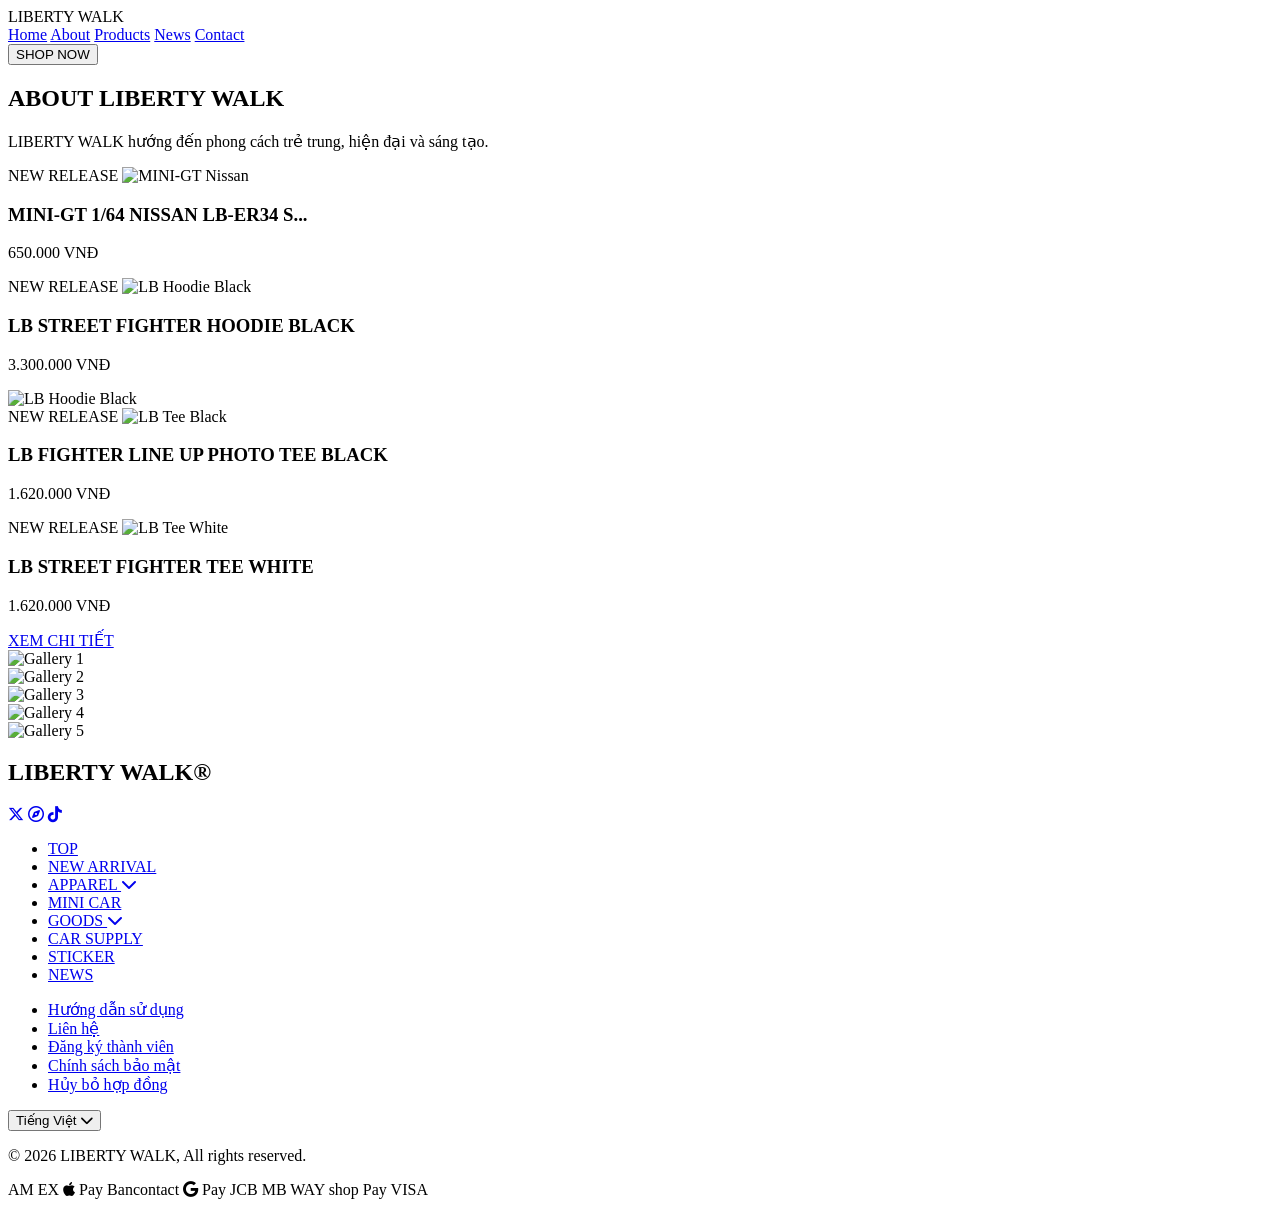
==== index.html @ 04e9d272 "Add files via upload" ====
<!DOCTYPE html>
<html lang="vi">
<head>
  <meta charset="UTF-8">
  <meta name="viewport" content="width=device-width, initial-scale=1.0">
  <title>Step Up</title>

  <link rel="stylesheet" href="css/style.css">

  <link rel="preconnect" href="https://fonts.googleapis.com">
  <link
    href="https://fonts.googleapis.com/css2?family=Roboto:wght@300;400;700&display=swap"
    rel="stylesheet"
  >
</head>

<body>
  <!-- Header -->
  <header>
    <div class="logo">LIBERTY WALK</div>

    <nav>
      <a href="index.html">Home</a>
      <a href="gioithieu.html">About</a>
      <a href="sanpham.html">Products</a>
      <a href="dichvu.html">News</a>
      <a href="lienhe.html">Contact</a>
    </nav>
  </header>

  <!-- Banner -->
<div class="banner">
  <!-- Dãy ảnh trượt nằm bên dưới -->
  <div class="banner-slider">
    <div class="slide-item" style="background-image: url('images/banner.jpg');"></div>
    <div class="slide-item" style="background-image: url('images/banner2.jpg');"></div>
    <div class="slide-item" style="background-image: url('images/banner3.jpg');"></div>
  </div>

  <!-- Các nội dung (Chữ / Nút) sẽ nằm đè lên trên ảnh -->
  <!-- Thêm nội dung chữ của bạn ở đây nếu có -->
  <button>SHOP NOW</button>
</div>
  </section>



  <!-- About & Products Section -->
<section class="about-products-section" id="about">
  <!-- Header: Tiêu đề & Mô tả -->
  <div class="section-header">
    <h2>ABOUT LIBERTY WALK</h2>
    <p>LIBERTY WALK hướng đến phong cách trẻ trung, hiện đại và sáng tạo.</p>
  </div>

  <!-- Group Danh sách 4 sản phẩm -->
  <div class="products-grid">
    <!-- Card 1 -->
    <div class="product-card">
      <div class="image-container">
        <span class="badge">NEW RELEASE</span>
        <img src="images/product1.jpg" alt="MINI-GT Nissan">
      </div>
      <div class="product-info">
        <h3 class="product-title">MINI-GT 1/64 NISSAN LB-ER34 S...</h3>
        <p class="product-price">650.000 VNĐ</p>
      </div>
    </div>

    <!-- Card 2 -->
    <div class="product-card">
      <div class="image-container">
        <span class="badge">NEW RELEASE</span>
        <img src="images/product2.jpg" alt="LB Hoodie Black">
      </div>
      <div class="product-info">
        <h3 class="product-title">LB STREET FIGHTER HOODIE BLACK</h3>
        <p class="product-price">3.300.000 VNĐ</p>
        <img class="product-image-icon" src="images/tho.png" alt="LB Hoodie Black">
      </div>
    </div>

  

    <!-- Card 3 -->
    <div class="product-card">
      <div class="image-container">
        <span class="badge">NEW RELEASE</span>
        <img src="images/product3.jpg" alt="LB Tee Black">
      </div>
      <div class="product-info">
        <h3 class="product-title">LB FIGHTER LINE UP PHOTO TEE BLACK</h3>
        <p class="product-price">1.620.000 VNĐ</p>
      </div>
    </div>
    

    <!-- Card 4 -->
    <div class="product-card">
      <div class="image-container">
        <span class="badge">NEW RELEASE</span>
        <img src="images/product4.jpg" alt="LB Tee White">
      </div>
      <div class="product-info">
        <h3 class="product-title">LB STREET FIGHTER TEE WHITE</h3>
        <p class="product-price">1.620.000 VNĐ</p>
          </div>
      </div>
  </div> 
  <div class="more-btn-container">
    <a href="sanpham.html" class="btn-see-more">XEM CHI TIẾT</a>
  </div>
</section>

</section>
  <!-- Service -->
  <section class="gallery-section">
  <!-- Cột trái (2 ảnh) -->
  <div class="gallery-col col-left">
    <div class="gallery-item">
      <img src="images/gallery1.jpg" alt="Gallery 1">
    </div>
    <div class="gallery-item">
      <img src="images/gallery2.jpg" alt="Gallery 2">
    </div>
  </div>

  <!-- Cột giữa (1 ảnh cao) -->
  <div class="gallery-col col-center">
    <div class="gallery-item item-large">
      <img src="images/gallery3.jpg" alt="Gallery 3">
    </div>
  </div>

  <!-- Cột phải (2 ảnh) -->
  <div class="gallery-col col-right">
    <div class="gallery-item">
      <img src="images/gallery4.jpg" alt="Gallery 4">
    </div>
    <div class="gallery-item">
      <img src="images/gallery5.jpg" alt="Gallery 5">
    </div>
  </div>
</section>

  

  <!-- Footer -->
  <footer class="site-footer">
  <!-- Phần trên: Logo & Các cột Menu -->
  <div class="footer-top">
    <!-- Cột 1: Logo & Social Icons -->
    <div class="footer-brand">
      <h2 class="footer-logo">LIBERTY WALK<span>®</span></h2>
      <div class="social-links">
        <a href="#"><i class="fa-brands fa-x-twitter"></i></a>
        <a href="#"><i class="fa-regular fa-compass"></i></a> <!-- Hoặc icon Instagram -->
        <a href="#"><i class="fa-brands fa-tiktok"></i></a>
      </div>
    </div>

    <!-- Cột 2: Menu danh mục sản phẩm -->
    <div class="footer-nav">
      <ul>
        <li><a href="#">TOP</a></li>
        <li><a href="#">NEW ARRIVAL</a></li>
        <li><a href="#">APPAREL <i class="fa-solid fa-chevron-down nav-arrow"></i></a></li>
        <li><a href="#">MINI CAR</a></li>
        <li><a href="#">GOODS <i class="fa-solid fa-chevron-down nav-arrow"></i></a></li>
        <li><a href="#">CAR SUPPLY</a></li>
        <li><a href="#">STICKER</a></li>
        <li><a href="#">NEWS</a></li>
      </ul>
    </div>

    <!-- Cột 3: Menu thông tin / chính sách -->
    <div class="footer-links">
      <ul>
        <li><a href="#">Hướng dẫn sử dụng</a></li>
        <li><a href="#">Liên hệ</a></li>
        <li><a href="#">Đăng ký thành viên</a></li>
        <li><a href="#">Chính sách bảo mật</a></li>
        <li><a href="#">Hủy bỏ hợp đồng</a></li>
      </ul>
    </div>
  </div>

  <!-- Phần dưới: Chọn ngôn ngữ, Copyright & Phương thức thanh toán -->
  <div class="footer-bottom">
    <div class="bottom-left">
      <!-- Select chọn ngôn ngữ -->
      <div class="lang-selector">
        <button class="lang-btn">
          Tiếng Việt <i class="fa-solid fa-chevron-down"></i>
        </button>
      </div>
      <p class="copyright">© 2026 LIBERTY WALK, All rights reserved.</p>
    </div>

    <!-- Cột icon thanh toán -->
    <div class="payment-methods">
      <span class="pay-badge amex">AM EX</span>
      <span class="pay-badge apple-pay"><i class="fa-brands fa-apple"></i> Pay</span>
      <span class="pay-badge bancontact">Bancontact</span>
      <span class="pay-badge gpay"><i class="fa-brands fa-google"></i> Pay</span>
      <span class="pay-badge jcb">JCB</span>
      <span class="pay-badge mastercard"><span class="mc-red"></span><span class="mc-orange"></span></span>
      <span class="pay-badge mbway">MB WAY</span>
      <span class="pay-badge shop-pay">shop Pay</span>
      <span class="pay-badge visa">VISA</span>
    </div><link rel="stylesheet" href="https://cdnjs.cloudflare.com/ajax/libs/font-awesome/6.4.0/css/all.min.css">
  </div>
</footer>
</body>
</html>
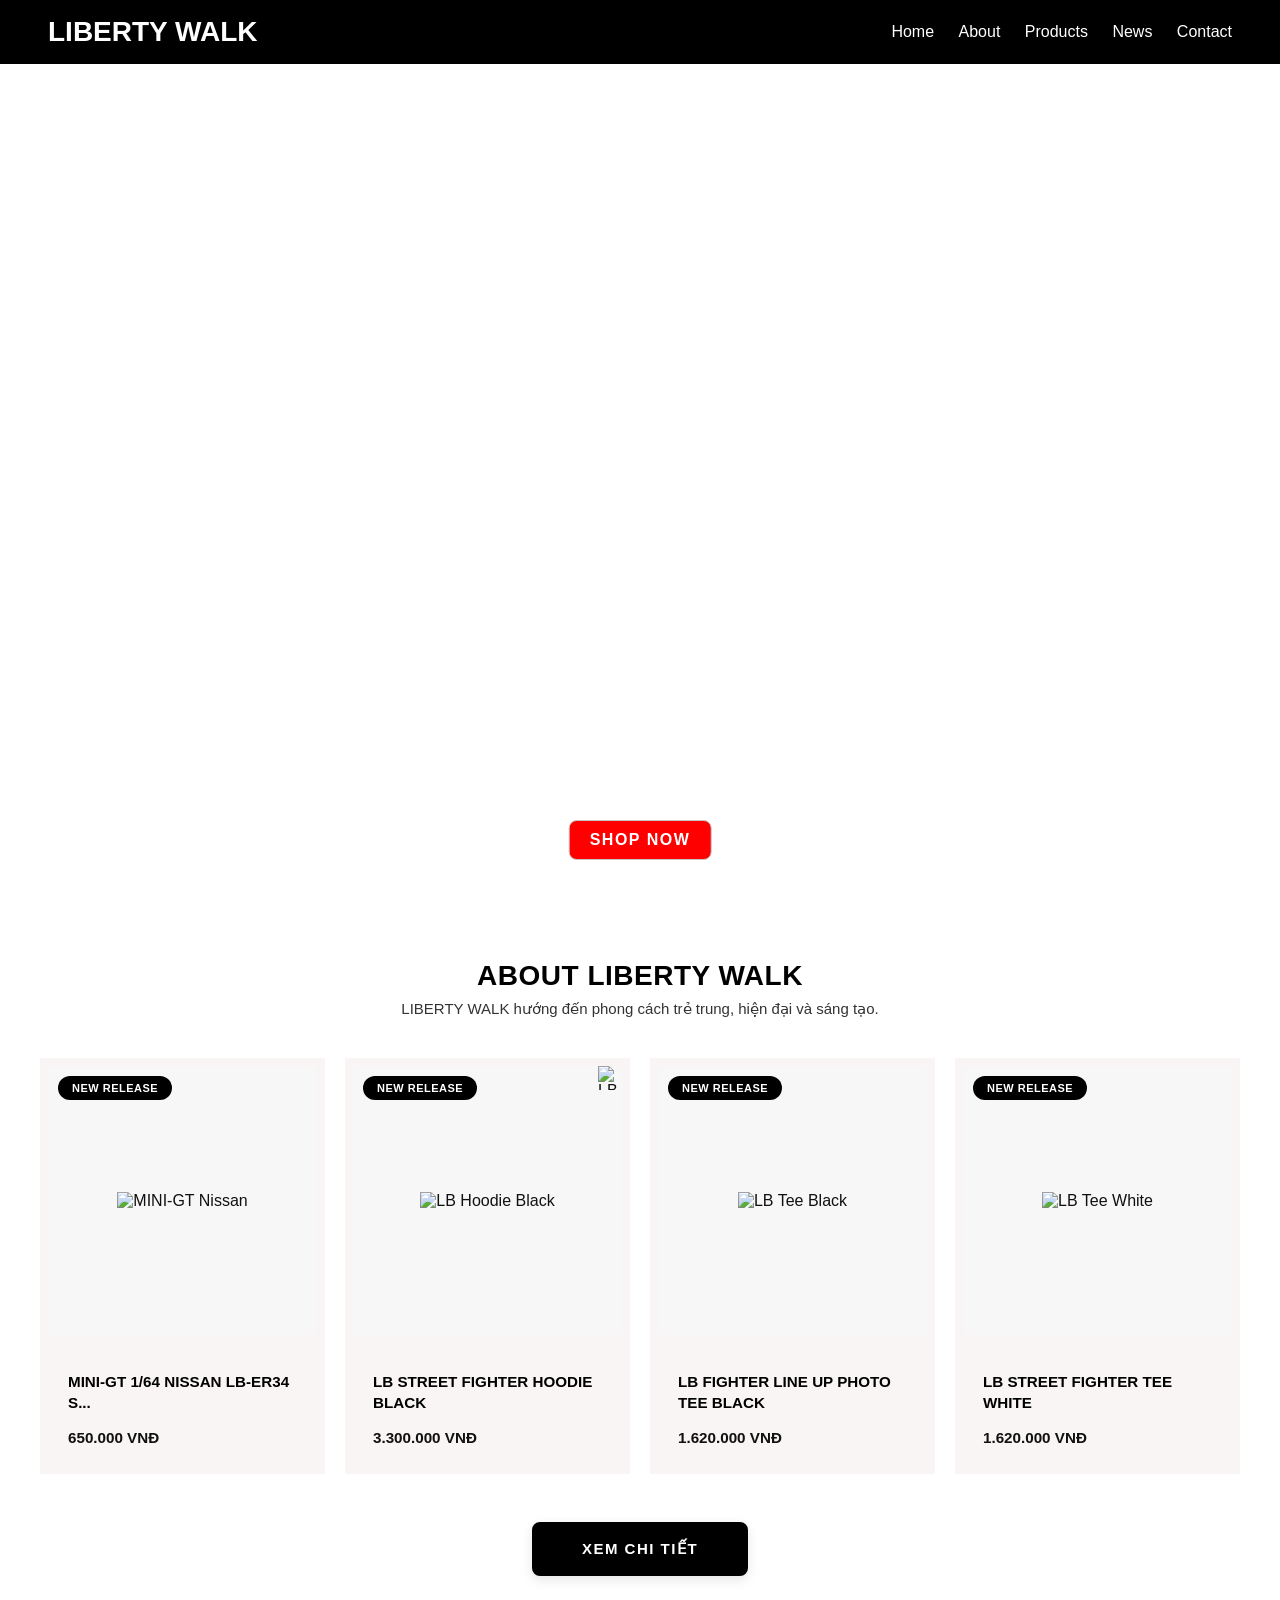
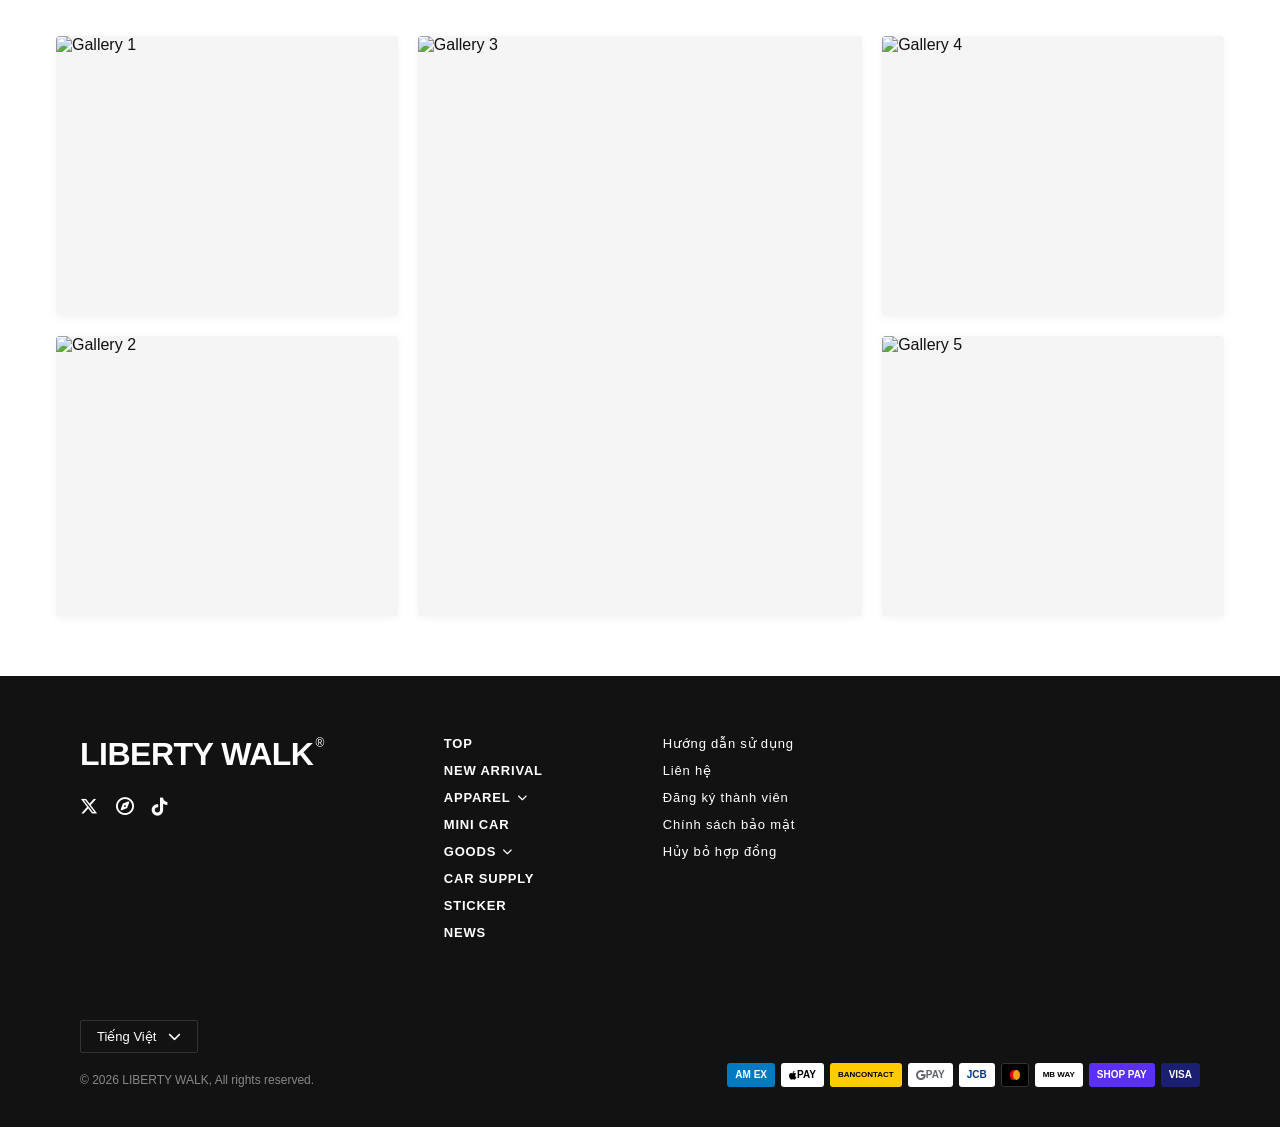
==== commit 95ed75a8: "Update index.html" ====
--- a/index.html
+++ b/index.html
@@ -5,7 +5,7 @@
   <meta name="viewport" content="width=device-width, initial-scale=1.0">
   <title>Step Up</title>
 
-  <link rel="stylesheet" href="css/style.css">
+  <link rel="stylesheet" href="style.css">
 
   <link rel="preconnect" href="https://fonts.googleapis.com">
   <link
@@ -212,4 +212,4 @@
   </div>
 </footer>
 </body>
-</html>+</html>
--- a/style.css
+++ b/style.css
@@ -0,0 +1,1245 @@
+*{
+margin:0;
+padding:0;
+box-sizing:border-box;
+font-family:Roboto,sans-serif;
+}
+
+body{
+background:#fff;
+color:#111;
+}
+
+header{
+width: 100%;
+display:flex;
+justify-content:space-between;
+align-items:center;
+padding:16px 48px;
+box-sizing:border-box;
+background:#000;
+position:fixed;
+top:0;
+z-index: 1000;
+margin-bottom: 60px;
+}
+
+.logo{
+color:#fff;
+font-size:28px;
+font-weight:bold;
+}
+
+nav a{
+color:#fff;
+text-decoration:none;
+margin-left:20px;
+transition:.3s;
+
+}
+
+nav a:hover{
+color:red;
+}
+
+/* Khung Banner chính - Giữ nguyên toàn bộ layout và kích thước của bạn */
+/* Container chính của Banner */
+.banner {
+  height: 100vh; /* Cao bằng toàn màn hình */
+  width: 100%;
+  z-index: 0;
+  position: relative; 
+  overflow: hidden; /* Ẩn các ảnh trượt ra ngoài khung */
+
+  display: flex;
+  flex-direction: column;
+  justify-content: center; /* Căn giữa theo chiều dọc */
+  align-items: center;     /* Căn giữa theo chiều ngang */
+
+  color: white;
+  text-align: center;
+  cursor: pointer;
+}
+
+/* --- BĂNG CHUYỀN ẢNH TRƯỢT NGANG --- */
+.banner-slider {
+  position: absolute;
+  top: 0;
+  left: 0;
+  width: 300%; /* Vì có 3 ảnh nên chiều rộng gấp 3 lần (100% * 3) */
+  height: 100%;
+  display: flex;
+  z-index: -1; /* Nằm bên dưới nút và chữ */
+  transition: transform 0.8s ease-in-out;
+}
+
+/* Từng ảnh slide */
+.slide-item {
+  width: 33.333%; /* Mỗi ảnh chiếm 1/3 chiều rộng băng chuyền */
+  height: 100%;
+  background-position: center center;
+  background-size: cover;
+  background-repeat: no-repeat;
+}
+
+/* --- KEYFRAMES TRƯỢT NGANG --- */
+@keyframes slideHorizontal {
+  0%, 28% {
+    transform: translateX(0%); /* Ảnh 1 */
+  }
+  33.33%, 61% {
+    transform: translateX(-33.333%); /* Trượt sang Ảnh 2 */
+  }
+  66.66%, 95% {
+    transform: translateX(-66.666%); /* Trượt sang Ảnh 3 */
+  }
+  100% {
+    transform: translateX(0%); /* Quay về Ảnh 1 */
+  }
+}
+
+/* KHI HOVER VÀO BANNER: Kích hoạt hiệu ứng trượt ngang */
+.banner:hover .banner-slider {
+  animation: slideHorizontal 9s infinite ease-in-out;
+}
+
+/* ===================================================
+   BUTTON SHOP NOW NẰM SÁT ĐÁY BANNER
+   =================================================== */
+.banner button {
+  position: absolute;
+  bottom: 40px; /* Đẩy nút xuống sát mép dưới banner */
+  left: 50%;
+  transform: translateX(-50%); /* Căn giữa chuẩn xác theo chiều ngang */
+
+  font-weight: 700;
+  font-size: 16px;
+  padding: 10px 20px;
+  letter-spacing: 1.5px;
+  text-transform: uppercase;
+  border-radius: 8px;
+  border: 1px solid #cec2c2;
+  background: red;
+  color: white;
+  cursor: pointer;
+  transition: 0.3s;
+  z-index: 10;
+}
+
+/* Hiệu ứng Hover Nút - Giữ lại căn giữa khi phóng to */
+.banner button:hover {
+  transform: translateX(-50%) scale(1.05);
+  background: #d60000;
+}
+
+.card{
+width:250px;
+padding:30px;
+box-shadow:0 0 10px rgba(0,0,0,.2);
+text-align:center;
+}
+
+/* ===================================================
+   SECTION: ABOUT & PRODUCTS (GỘP CHUNG GROUP)
+   =================================================== */
+.about-products-section {
+  max-width: 1200px;
+  margin: 60px auto;
+  padding: 8 16px;
+  font-family: Arial, sans-serif;
+}
+
+/* Phần Tiêu đề & Mô tả căn giữa */
+.section-header {
+  text-align: center;
+  margin-bottom: 40px;
+}
+
+.section-header h2 {
+  font-size: 28px;
+  font-weight: 800;
+  color: #000000;
+  letter-spacing: 0.5px;
+  margin-bottom: 8px;
+  text-transform: uppercase;
+}
+
+.section-header p {
+  font-size: 15px;
+  color: #333333;
+  margin: 0;
+}
+
+/* Khung hiển thị lưới danh sách 4 sản phẩm */
+.products-grid {
+  display: grid;
+    grid-template-columns: repeat(4, 1fr); /* 4 cột sản phẩm */
+    column-gap: 20px;                      /* Khoảng cách giữa các cột */
+    row-gap: 40px;                         /* Tạo khoảng cách dãn giữa các HÀNG */
+}
+
+
+/* Khung card sản phẩm */
+.product-card {
+  position: relative;
+  padding: 8px;
+  background-color: #faf5f5;
+  display: flex;
+  flex-direction: column;
+  cursor: pointer;
+  z-index: 1;
+}
+
+/* Khung ảnh vuông với nền xám nhẹ */
+.image-container {
+  position: relative;
+  width: 100%;
+  aspect-ratio: 1 / 1; /* Tạo tỷ lệ hình vuông 1:1 */
+  background-color: #f7f7f7; /* Màu nền xám nhẹ chuẩn mẫu */
+  display: flex;
+  align-items: center;
+  justify-content: center;
+  margin-bottom: 16px;
+  overflow: hidden;
+}
+
+/* Định dạng ảnh sản phẩm */
+.image-container img {
+  max-width: 85%;
+  max-height: 85%;
+  object-fit: contain;
+  transition: transform 0.3s ease;
+}
+
+/* Hiệu ứng phóng to nhẹ ảnh khi hover */
+.product-card:hover .image-container img {
+  transform: scale(1.05);
+}
+
+/* Nhãn NEW RELEASE màu đen bo tròn */
+.badge {
+  position: absolute;
+  top: 10px;
+  left: 10px;
+  background-color: #000000;
+  color: #ffffff;
+  font-size: 11px;
+  font-weight: 700;
+  padding: 6px 14px;
+  border-radius: 20px;
+  letter-spacing: 0.5px;
+  z-index: 2;
+  text-transform: uppercase;
+}
+
+/* Thông tin tên và giá sản phẩm */
+.product-info {
+    display: flex;
+    flex-direction: column;
+    flex-grow: 1;           /* Giúp phần thông tin giãn nở lấp đầy chiều cao còn lại */
+    justify-content: space-between; /* Đẩy tiêu đề lên trên, giá tiền xuống đáy */
+    padding: 20px;
+}
+
+/* Tên sản phẩm (Giới hạn tối đa 2 dòng để giữ form đều nhau) */
+.product-title {
+    font-size: 0.95rem;
+    font-weight: 700;
+    color: #000000;
+    line-height: 1.4;
+    margin-bottom: 15px;
+    display: -webkit-box;
+    line-clamp: 2;
+    -webkit-line-clamp: 2;     /* Cắt tối đa 2 dòng nếu tên quá dài */
+    -webkit-box-orient: vertical;
+    overflow: hidden;
+}
+
+/* Giá tiền luôn được neo thẳng tắp một hàng ở đáy */
+.product-price {
+    font-size: 0.95rem;
+    font-weight: 700;
+    color: #111111;
+    margin-top: auto;          /* Neo chặt xuống đáy khung thông tin */
+}
+
+ .product-card .product-image-icon {
+  width: 24px;
+  height: 24px;
+  position: absolute;
+  top: 8px;    /* Khoảng cách từ đỉnh card xuống */
+  right: 8px;  /* Khoảng cách từ lề phải card vào */
+  object-fit: contain; /* Giữ nguyên tỷ lệ hình ảnh */
+}
+
+/* Responsive hiển thị sản phẩm trên Tablet và Mobile */
+@media (max-width: 1024px) {
+  .products-grid {
+    grid-template-columns: repeat(2, 1fr); /* 2 cột trên iPad/Tablet */
+  }
+}
+
+@media (max-width: 600px) {
+  .products-grid {
+    grid-template-columns: repeat(1, 1fr); /* 1 cột trên Điện thoại */
+  }
+}
+/* Khung chứa nút căn giữa */
+.more-btn-container {
+  display: flex;
+  justify-content: center;
+  align-items: center;
+  margin-top: 48px; /* Khoảng cách với danh sách sản phẩm ở trên */
+}
+
+/* Kiểu dáng nút XEM CHI TIẾT to, nổi bật */
+.btn-see-more {
+  display: inline-block;
+  padding: 16px 48px; /* Nút to, rộng rãi */
+  background-color: #000000;
+  color: #ffffff;
+  text-decoration: none;
+  font-size: 15px;
+  font-weight: 700;
+  letter-spacing: 1.5px;
+  text-transform: uppercase;
+  border-radius: 8px;
+  border: 2px solid #000000;
+  transition: all 0.3s ease;
+  box-shadow: 0 4px 12px rgba(0, 0, 0, 0.1);
+}
+
+/* Hiệu ứng khi di chuột vào nút */
+.btn-see-more:hover {
+  background-color: #ffffff;
+  color: #000000;
+  transform: translateY(-3px);
+  box-shadow: 0 6px 20px rgba(0, 0, 0, 0.15);
+}
+/* Khung tổng chứa toàn bộ Gallery */
+.gallery-section {
+  display: grid;
+  grid-template-columns: 1fr 1.3fr 1fr; /* Cột giữa rộng hơn 2 cột bên */
+  gap: 20px;
+  max-width: 1200px;
+  margin: 60px auto;
+  padding: 0 16px;
+  z-index: 1;
+}
+
+/* Định dạng cấu trúc từng cột */
+.gallery-col {
+  display: flex;
+  flex-direction: column;
+  gap: 20px;
+}
+
+/* Khung chứa ảnh - Ẩn phần ảnh bị tràn ra ngoài khi zoom */
+.gallery-item {
+  position: relative;
+  width: 100%;
+  overflow: hidden; /* Bắt buộc có để ảnh phóng to không bị tràn ra ngoài khung */
+  background-color: #f5f5f5;
+  cursor: pointer;
+  border-radius: 4px; /* Bo góc nhẹ cho đẹp mắt */
+  box-shadow: 0 2px 8px rgba(0, 0, 0, 0.05);
+  transition: box-shadow 0.4s ease;
+}
+
+/* Chiều cao cho 2 cột bên (trái & phải) */
+.col-left .gallery-item,
+.col-right .gallery-item {
+  height: 280px;
+}
+
+/* Chiều cao cột giữa (280px * 2 + 20px gap = 580px) */
+.col-center .gallery-item {
+  height: 580px;
+}
+
+/* Style cho hình ảnh */
+.gallery-item img {
+  width: 100%;
+  height: 100%;
+  object-fit: cover;
+  display: block;
+  /* Kỹ thuật Zoom: Thêm transition cho thuộc tính transform */
+  transition: transform 0.5s cubic-bezier(0.25, 1, 0.5, 1);
+}
+
+/* ===================================================
+   HIỆU ỨNG HOVER ZOOM
+   =================================================== */
+.gallery-item:hover img {
+  transform: scale(1.08); /* Phóng to ảnh lên 108% */
+}
+
+/* Đổ bóng đậm hơn một chút khi hover vào khung */
+.gallery-item:hover {
+  box-shadow: 0 8px 20px rgba(0, 0, 0, 0.15);
+}
+
+/* Responsive cho Mobile & Tablet */
+@media (max-width: 900px) {
+  .gallery-section {
+    grid-template-columns: 1fr;
+    gap: 16px;
+  }
+
+  .col-center .gallery-item {
+    height: 400px;
+  }
+  
+  .col-left .gallery-item,
+  .col-right .gallery-item {
+    height: 250px;
+  }
+}
+
+/* Container bao bọc toàn bộ phần liên hệ */
+/* Section Liên hệ - Đã thêm khoảng cách an toàn phía trên (margin-top: 60px) */
+.contact-section {
+  display: flex;
+  justify-content: center;
+  align-items: center;
+  padding: 60px 16px;
+  margin-top: 60px; /* Bổ sung khoảng cách đẩy xa Header đen */
+  background-color: #ffffff; /* Đồng nhất nền trắng tối giản */
+  font-family: inherit;
+}
+
+/* Khung Card Liên hệ - Vuông vức, phẳng, viền xám mỏng đồng bộ */
+.contact-card {
+  width: 100%;
+  max-width: 550px;
+  background-color: #ffffff;
+  padding: 40px;
+  border-radius: 0; /* Bo vuông góc chuẩn style toàn trang */
+  box-shadow: none; /* Bỏ đổ bóng rườm rà */
+  border: 1px solid #e5e5e5; /* Viền mỏng 1px xám nhẹ */
+  text-align: center;
+}
+
+/* Tiêu đề & Mô tả trong Card */
+.contact-title {
+  font-size: 24px;
+  font-weight: 800;
+  color: #000000;
+  margin-bottom: 8px;
+  letter-spacing: 0.5px;
+  text-transform: uppercase;
+}
+
+.contact-subtitle {
+  font-size: 14px;
+  color: #666666;
+  margin-bottom: 28px;
+  line-height: 1.4;
+}
+
+/* Cấu trúc Form */
+.contact-form {
+  display: flex;
+  flex-direction: column;
+  gap: 16px;
+}
+
+.form-group input,
+.form-group textarea {
+  width: 100%;
+  padding: 14px 16px;
+  font-size: 14px;
+  color: #111111;
+  background-color: #ffffff;
+  border: 1px solid #e0e0e0;
+  border-radius: 0; /* Ô nhập vuông góc */
+  outline: none;
+  box-sizing: border-box;
+  transition: all 0.3s ease;
+}
+
+/* Hiệu ứng khi bấm vào ô nhập (Focus) */
+.form-group input:focus,
+.form-group textarea:focus {
+  background-color: #ffffff;
+  border-color: #000000;
+  box-shadow: none;
+}
+
+.form-group textarea {
+  resize: vertical;
+}
+
+/* NÚT GỬI NỔI BẬT */
+.btn-submit {
+  width: 100%;
+  padding: 16px;
+  background-color: #000000;
+  color: #ffffff;
+  font-size: 14px;
+  font-weight: 700;
+  letter-spacing: 1px;
+  text-transform: uppercase;
+  border: none;
+  border-radius: 0; /* Vuông góc */
+  cursor: pointer;
+  margin-top: 8px;
+  transition: all 0.3s ease;
+  box-shadow: none;
+}
+
+/* Hiệu ứng Hover chuyển màu đỏ Liberty Walk */
+.btn-submit:hover {
+  background-color: #d60000;
+  transform: translateY(-2px);
+}
+
+/* Responsive cho điện thoại */
+@media (max-width: 600px) {
+  .contact-section {
+    margin-top: 30px;
+    padding: 30px 16px;
+  }
+  .contact-card {
+    padding: 24px 18px;
+  }
+}
+
+/* ===================================================
+   FOOTER STYLE (LIBERTY WALK THEME)
+   =================================================== */
+.site-footer {
+  background-color: #121212; /* Màu nền đen tối sang trọng */
+  color: #ffffff;
+  padding: 60px 80px 40px;
+  font-family: -apple-system, BlinkMacSystemFont, "Segoe UI", Roboto, sans-serif;
+}
+
+/* --- PHẦN TREN FOOTER --- */
+.footer-top {
+  display: flex;
+  justify-content: flex-start;
+  gap: 120px; /* Khoảng cách rộng giữa các cột */
+  padding-bottom: 60px;
+}
+
+/* Cột Logo & Social */
+.footer-brand {
+  display: flex;
+  flex-direction: column;
+  gap: 24px;
+}
+
+.footer-logo {
+  font-size: 32px;
+  font-weight: 900;
+  letter-spacing: -0.5px;
+  margin: 0;
+  display: flex;
+  align-items: flex-start;
+}
+
+.footer-logo span {
+  font-size: 12px;
+  font-weight: 400;
+  margin-left: 2px;
+}
+
+.social-links {
+  display: flex;
+  gap: 18px;
+}
+
+.social-links a {
+  color: #ffffff;
+  font-size: 18px;
+  text-decoration: none;
+  transition: opacity 0.3s;
+}
+
+.social-links a:hover {
+  opacity: 0.7;
+}
+
+/* Các cột Menu */
+.footer-nav ul,
+.footer-links ul {
+  list-style: none;
+  padding: 0;
+  margin: 0;
+  display: flex;
+  flex-direction: column;
+  gap: 12px;
+}
+
+.footer-nav a,
+.footer-links a {
+  color: #ffffff;
+  text-decoration: none;
+  font-size: 13px;
+  font-weight: 700;
+  letter-spacing: 0.8px;
+  transition: color 0.3s;
+  display: flex;
+  align-items: center;
+  gap: 6px;
+}
+
+.nav-arrow {
+  font-size: 10px;
+}
+
+.footer-links a {
+  font-weight: 500; /* Font mềm hơn cho tiếng Nhật */
+}
+
+.footer-nav a:hover,
+.footer-links a:hover {
+  color: #a0a0a0;
+}
+
+/* --- PHẦN DƯỚI FOOTER --- */
+.footer-bottom {
+  display: flex;
+  justify-content: space-between;
+  align-items: flex-end;
+  padding-top: 20px;
+}
+
+.bottom-left {
+  display: flex;
+  flex-direction: column;
+  gap: 20px;
+}
+
+/* Nút chọn ngôn ngữ */
+.lang-btn {
+  background: transparent;
+  border: 1px solid #333333;
+  color: #ffffff;
+  padding: 8px 16px;
+  font-size: 13px;
+  cursor: pointer;
+  display: flex;
+  align-items: center;
+  gap: 12px;
+  border-radius: 2px;
+}
+
+.copyright {
+  font-size: 12px;
+  color: #888888;
+  margin: 0;
+}
+
+/* Thanh toán (Payment Badges) */
+.payment-methods {
+  display: flex;
+  gap: 6px;
+  align-items: center;
+}
+
+.pay-badge {
+  display: inline-flex;
+  align-items: center;
+  justify-content: center;
+  height: 24px;
+  padding: 0 8px;
+  border-radius: 3px;
+  font-size: 10px;
+  font-weight: 800;
+  text-transform: uppercase;
+  color: #fff;
+}
+
+/* Style chi tiết các icon thanh toán */
+.pay-badge.amex { background-color: #007bc1; }
+.pay-badge.apple-pay { background-color: #ffffff; color: #000; }
+.pay-badge.bancontact { background-color: #ffcc00; color: #000; font-size: 8px; }
+.pay-badge.gpay { background-color: #ffffff; color: #5f6368; }
+.pay-badge.jcb { background-color: #ffffff; color: #003780; }
+.pay-badge.mastercard { background-color: #000000; border: 1px solid #333; position: relative; width: 28px; }
+.mc-red, .mc-orange { width: 10px; height: 10px; border-radius: 50%; display: inline-block; }
+.mc-red { background: #eb001b; margin-right: -4px; }
+.mc-orange { background: #f79e1b; }
+.pay-badge.mbway { background-color: #ffffff; color: #000; font-size: 8px; }
+.pay-badge.shop-pay { background-color: #5a31f4; }
+.pay-badge.visa { background-color: #1a1f71; }
+
+/* Responsive Mobile */
+@media (max-width: 900px) {
+  .site-footer {
+    padding: 40px 24px;
+  }
+  
+  .footer-top {
+    flex-direction: column;
+    gap: 40px;
+  }
+  
+  .footer-bottom {
+    flex-direction: column;
+    align-items: flex-start;
+    gap: 30px;
+  }
+  
+  .payment-methods {
+    flex-wrap: wrap;
+  }
+}
+
+/* ==========================================
+   GIAO DIỆN NEW ARRIVAL (TRANG SẢN PHẨM)
+   ========================================== */
+
+/* Khung tổng căn giữa */
+.na-container {
+  max-width: 1280px;
+  margin: 0 auto;
+  margin-top: 100px; 
+  padding: 40px 20px;
+}
+
+
+/* Tiêu đề New Arrival */
+.na-title {
+  text-align: center;
+  font-size: 2.5rem;
+  font-weight: 900;
+  letter-spacing: 1px;
+  margin-bottom: 40px;
+  text-transform: uppercase;
+}
+
+/* Thanh Lọc & Sắp xếp */
+.na-toolbar {
+  display: flex;
+  justify-content: space-between;
+  align-items: center;
+  margin-bottom: 30px;
+  font-size: 0.85rem;
+}
+
+.na-filter-btn {
+  display: flex;
+  align-items: center;
+  gap: 8px;
+  cursor: pointer;
+  font-weight: 600;
+}
+
+.na-toolbar-right {
+  display: flex;
+  align-items: center;
+  gap: 15px;
+}
+
+.na-sort-select {
+  border: none;
+  background: transparent;
+  font-size: 0.85rem;
+  cursor: pointer;
+  outline: none;
+  font-weight: 600;
+}
+
+.na-count {
+  color: #666;
+}
+
+/* 1. Thêm khoảng cách giữa các hàng và các cột trong lưới */
+.na-grid {
+    display: grid;
+    grid-template-columns: repeat(4, 1fr); /* 4 cột sản phẩm */
+    column-gap: 30px;                     /* Khoảng cách giữa các cột */
+    row-gap: 30px;        
+     border-bottom: 0.75px solid #e5e5e5;                 /* Khoảng cách chuẩn giữa các HÀNG */
+}
+
+/* 2. Đặt khung card sản phẩm (ĐÃ XÓA MARGIN-BOTTOM BÊN DƯỚI) */
+.na-card {
+    display: flex;
+    flex-direction: column;
+    height: 100%; 
+    background: #ffffff;
+  
+    border-radius: 0;
+    overflow: hidden;
+    /* XÓA BỎ DÒNG margin-bottom: 30px; Ở ĐÂY ĐỂ TRÁNH XUNG ĐỘT */
+}
+/* Khung ảnh vuông 1:1 */
+.na-img-box {
+    position: relative;
+    width: 100%;
+    aspect-ratio: 1 / 1; /* Hoặc chiều cao cố định tùy ý */
+    overflow: hidden;
+    background-color: #f7f7f7;
+}
+
+.na-img-box img {
+    width: 100%;
+    height: 100%;
+    object-fit: cover;
+    display: block;
+}
+
+.na-card:hover .na-img-box img {
+  transform: scale(1.03);
+}
+
+/* Nhãn NEW RELEASE góc ảnh */
+.na-badge {
+  position: absolute;
+  top: 10px;
+  left: 10px;
+  background-color: #000000;
+  color: #ffffff;
+  font-size: 0.65rem;
+  font-weight: 700;
+  padding: 4px 10px;
+  border-radius: 12px;
+  z-index: 2;
+  letter-spacing: 0.5px;
+}
+
+/* Thông tin sản phẩm */
+.na-info {
+  display: flex;
+  flex-direction: column;
+  gap: 6px;
+}
+
+.na-item-title {
+  font-size: 0.75rem;
+  font-weight: 700;
+  text-transform: uppercase;
+  color: #111;
+  line-height: 1.3;
+}
+
+.na-item-price {
+  font-size: 0.75rem;
+  color: #333;
+}
+
+/* Responsive co giãn theo màn hình */
+@media (max-width: 1024px) {
+  .na-grid {
+    grid-template-columns: repeat(3, 1fr);
+  }
+}
+
+@media (max-width: 768px) {
+  .na-grid {
+    grid-template-columns: repeat(2, 1fr);
+    gap: 16px;
+  }
+  .na-title {
+    font-size: 1.8rem;
+  }
+}
+
+@media (max-width: 480px) {
+  .na-grid {
+    grid-template-columns: repeat(1, 1fr);
+  }
+}
+
+
+/* ==========================================
+   GIAO DIỆN TRANG TIN TỨC (NEWS PAGE)
+   ========================================== */
+
+/* Khung tổng - Đã thêm khoảng cách (margin-top) bên dưới Header */
+.news-container {
+  max-width: 1200px;
+  margin: 0 auto;
+  margin-top: 60px; /* <--- Tạo khoảng trống đẩy phần tin tức xuống dưới Header */
+  padding: 40px 20px;
+}
+
+/* Danh sách tin tức */
+.news-list {
+  display: flex;
+  flex-direction: column;
+  gap: 40px;
+}
+
+/* Thẻ bài viết tin tức */
+.news-card {
+  display: flex;
+  align-items: stretch; /* Đảm bảo chiều cao khung ảnh và khung chữ bằng nhau */
+  gap: 30px;
+  width: 100%;
+}
+
+/* Khung chứa ảnh bên trái */
+.news-img-box {
+  flex: 1.2;
+  width: 100%;
+  min-height: 250px;
+  background-color: #f5f5f5; /* Mẫu nền xám nhẹ khi chưa load ảnh */
+  overflow: hidden;
+  display: flex;
+  justify-content: center;
+  align-items: center;
+}
+
+.news-img-box img {
+  width: 100%;
+  height: 100%;
+  object-fit: cover;
+  transition: transform 0.3s ease;
+}
+
+.news-card:hover .news-img-box img {
+  transform: scale(1.02);
+}
+
+/* Khung nội dung bên phải (Khung viền mỏng) */
+.news-content-box {
+  flex: 1;
+  border: 1px solid #e5e5e5;
+  padding: 40px 30px;
+  display: flex;
+  flex-direction: column;
+  justify-content: center;
+  background-color: #ffffff;
+}
+
+/* Ngày tháng */
+.news-date {
+  font-size: 0.8rem;
+  color: #888888;
+  letter-spacing: 1.5px;
+  margin-bottom: 20px;
+  text-transform: uppercase;
+  font-weight: 500;
+}
+
+/* Tiêu đề bài viết */
+.news-title {
+  font-size: 1.4rem;
+  font-weight: 700;
+  color: #000000;
+  line-height: 1.5;
+  margin-bottom: 25px;
+  letter-spacing: 0.5px;
+}
+
+/* Đường dẫn "Đọc tiếp" */
+.news-readmore {
+  display: inline-block;
+  font-size: 0.9rem;
+  color: #111111;
+  text-decoration: underline;
+  text-underline-offset: 4px;
+  transition: opacity 0.2s ease;
+}
+
+.news-readmore:hover {
+  opacity: 0.6;
+}
+
+/* Responsive trên điện thoại */
+@media (max-width: 850px) {
+  .news-container {
+    margin-top: 30px;
+  }
+  .news-card {
+    flex-direction: column;
+  }
+  .news-img-box,
+  .news-content-box {
+    width: 100%;
+  }
+}
+
+/* ==========================================
+   4. MEDIA & VIDEO SECTION (Đồng nhất với News)
+   ========================================== */
+.media-section {
+    width: 100%;
+    margin-top: 50px;
+}
+
+/* Lưới 2 cột căn chỉnh bằng và đều 2 bên */
+.media-main-grid {
+    display: grid;
+    grid-template-columns: 1fr 1fr;
+    gap: 30px;
+    align-items: stretch; /* Đảm bảo chiều cao 2 ô bằng nhau tuyệt đối */
+}
+
+/* Thẻ khung chung: Vuông góc, viền xám mỏng, không đổ bóng */
+.media-card-item {
+    background: #ffffff;
+    border: 1px solid #e5e5e5; /* Viền mỏng như phần trên */
+    border-radius: 0 !important; /* Bỏ bo góc hoàn toàn */
+    box-shadow: none !important;  /* Bỏ đổ bóng hoàn toàn */
+    width: 100%;
+}
+
+/* Ô bên trái chứa Video */
+.media-card-item.video-box {
+    padding: 0;
+    overflow: hidden;
+    display: flex;
+    align-items: center;
+}
+
+.media-video-wrapper {
+    position: relative;
+    width: 100%;
+    padding-bottom: 56.25%; /* Tỷ lệ khung hình 16:9 */
+    height: 0;
+}
+
+.media-video-wrapper iframe {
+    position: absolute;
+    top: 0;
+    left: 0;
+    width: 100%;
+    height: 100%;
+    border: none;
+}
+
+/* Ô bên phải chứa Nội dung bài viết */
+.media-card-item.content-box {
+    padding: 40px 30px;
+    display: flex;
+    flex-direction: column;
+    justify-content: center;
+}
+
+/* Ngày tháng */
+.media-date {
+    font-size: 0.8rem;
+    color: #888888;
+    letter-spacing: 1.5px;
+    margin-bottom: 20px;
+    text-transform: uppercase;
+    font-weight: 500;
+}
+
+/* Tiêu đề bài viết */
+.media-post-title {
+    font-size: 1.4rem;
+    font-weight: 700;
+    color: #000000;
+    line-height: 1.5;
+    margin-bottom: 25px;
+    letter-spacing: 0.5px;
+}
+
+/* Link Đọc tiếp */
+.media-readmore {
+    display: inline-block;
+    font-size: 0.9rem;
+    color: #111111;
+    text-decoration: underline;
+    text-underline-offset: 4px;
+    transition: opacity 0.2s ease;
+}
+
+.media-readmore:hover {
+    opacity: 0.6;
+}
+
+/* Responsive cho điện thoại */
+@media (max-width: 850px) {
+    .media-main-grid {
+        grid-template-columns: 1fr;
+    }
+}
+
+/* ==========================================
+   GIAO DIỆN TRANG GIỚI THIỆU (ABOUT PAGE)
+   ========================================== */
+
+/* Khung tổng trang Giới thiệu */
+.about-container {
+  max-width: 1200px;
+  margin: 0 auto;
+  margin-top: 60px;
+  padding: 20px;
+}
+
+.about-section {
+  margin-bottom: 80px;
+}
+
+/* 1. HERO BANNER - Đã đổi sang Dark Mode sang trọng */
+.about-hero {
+  text-align: center;
+  padding: 70px 20px;
+  background-color: #111111; /* Đổi sang nền đen cá tính */
+  border: 1px solid #222222;
+  margin-bottom: 60px;
+}
+
+.about-subtitle {
+  font-size: 0.85rem;
+  color: #888888;
+  letter-spacing: 3px;
+  text-transform: uppercase;
+  display: block;
+  margin-bottom: 10px;
+}
+
+.about-title {
+  font-size: 2.2rem;
+  font-weight: 800;
+  color: #ffffff; /* Chữ màu trắng nổi bật */
+  letter-spacing: 1.5px;
+}
+
+/* 2. LƯỚI BỐ CỤC 2 CỘT (CĂN LỀ & VUÔNG VỨC) */
+.about-intro-grid,
+.about-location-grid {
+  display: grid;
+  grid-template-columns: 1fr 1fr;
+  gap: 40px;
+  align-items: center;
+}
+
+/* Khung chứa ảnh */
+.about-img-box {
+  width: 100%;
+  height: 100%;
+  min-height: 320px;
+  background-color: #f0f0f0;
+  border: 1px solid #e5e5e5;
+  overflow: hidden;
+}
+
+.about-img-box img {
+  width: 100%;
+  height: 100%;
+  object-fit: cover;
+  display: block;
+}
+
+/* Khung chứa nội dung chữ */
+.about-text-box {
+  padding: 20px 10px;
+}
+
+.about-tag {
+  font-size: 0.8rem;
+  color: #888888;
+  letter-spacing: 1.5px;
+  font-weight: 600;
+  display: block;
+  margin-bottom: 12px;
+}
+
+/* Tiêu đề có gạch dọc trang trí */
+.about-text-box h2 {
+  font-size: 1.5rem;
+  font-weight: 700;
+  color: #000000;
+  line-height: 1.4;
+  margin-bottom: 20px;
+  position: relative;
+  padding-left: 15px;
+}
+
+.about-text-box h2::before {
+  content: '';
+  position: absolute;
+  left: 0;
+  top: 4px;
+  bottom: 4px;
+  width: 4px;
+  background-color: #000000; /* Thanh gạch đứng tạo điểm nhấn */
+}
+
+.about-text-box p {
+  font-size: 0.95rem;
+  color: #444444;
+  line-height: 1.7;
+  margin-bottom: 15px;
+}
+
+/* Danh sách thông tin liên hệ */
+.about-info-list {
+  list-style: none;
+  padding: 0;
+  margin-top: 20px;
+}
+
+.about-info-list li {
+  font-size: 0.9rem;
+  color: #222222;
+  margin-bottom: 10px;
+  line-height: 1.5;
+}
+
+/* 3. LƯỚI 3 GIÁ TRỊ CỐT LÕI (CÓ SỐ 01, 02, 03 MỜ PHÍA SAU) */
+.about-values-grid {
+  display: grid;
+  grid-template-columns: repeat(3, 1fr);
+  gap: 20px;
+}
+
+.about-value-card {
+  position: relative;
+  border: 1px solid #e5e5e5;
+  padding: 40px 25px;
+  background-color: #ffffff;
+  overflow: hidden;
+  transition: all 0.3s ease;
+}
+
+.about-value-card:hover {
+  border-color: #000000;
+  transform: translateY(-4px);
+  box-shadow: 0 10px 20px rgba(0, 0, 0, 0.05);
+}
+
+/* Số thứ tự trang trí chìm phía sau */
+.about-value-card::after {
+  content: attr(data-step);
+  position: absolute;
+  right: 15px;
+  bottom: -10px;
+  font-size: 4.5rem;
+  font-weight: 900;
+  color: rgba(0, 0, 0, 0.05);
+  line-height: 1;
+  pointer-events: none;
+}
+
+.about-value-card h3 {
+  font-size: 1.1rem;
+  font-weight: 800;
+  color: #000000;
+  margin-bottom: 15px;
+  letter-spacing: 0.5px;
+}
+
+.about-value-card p {
+  font-size: 0.9rem;
+  color: #666666;
+  line-height: 1.6;
+  margin: 0;
+}
+
+/* RESPONSIVE MÀN HÌNH NHỎ (MOBILE & TABLET) */
+@media (max-width: 850px) {
+  .about-intro-grid,
+  .about-location-grid,
+  .about-values-grid {
+    grid-template-columns: 1fr;
+    gap: 30px;
+  }
+
+  .about-title {
+    font-size: 1.6rem;
+  }
+
+  .about-location-grid .about-img-box {
+    order: -1;
+  }
+}
